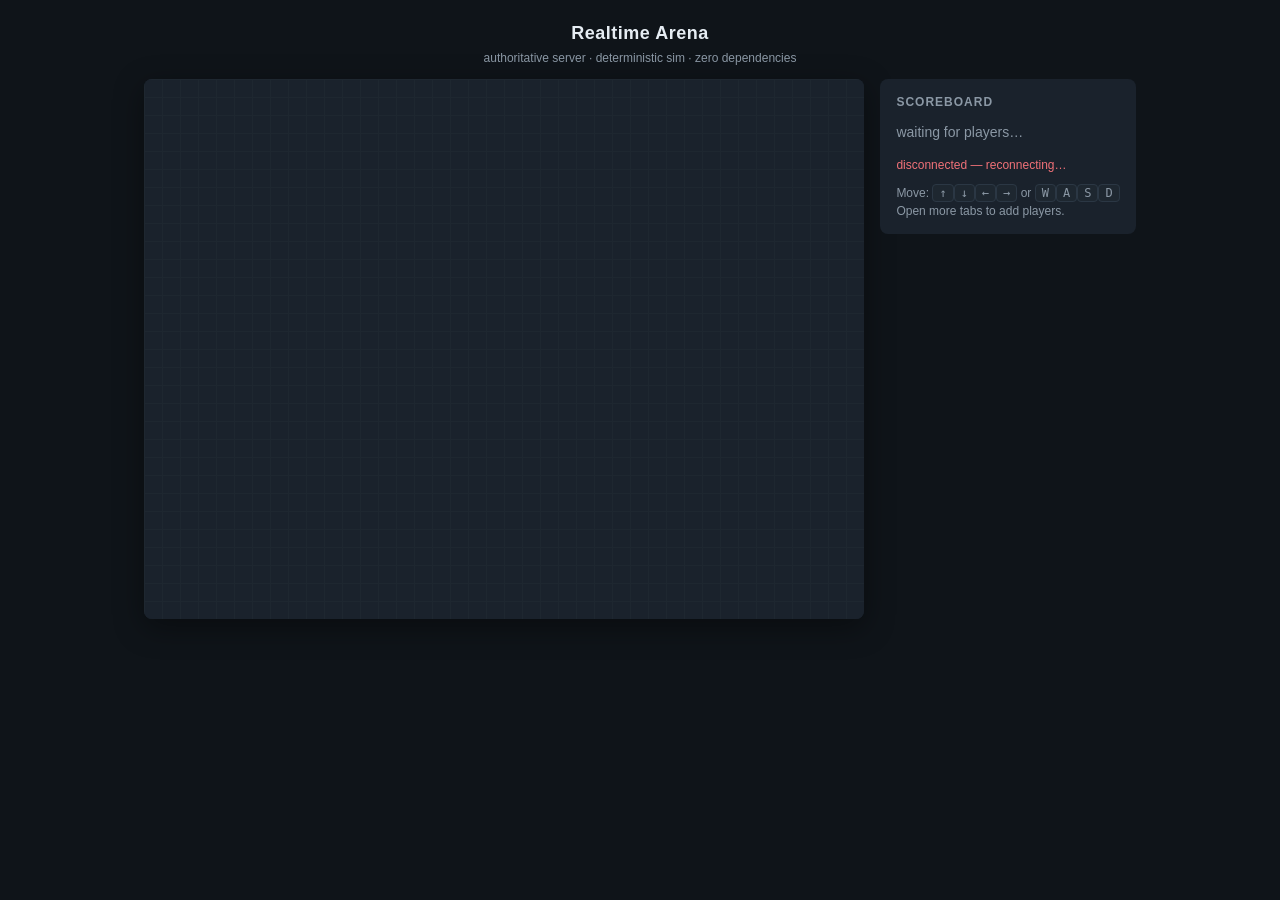
==== web/index.html @ bd16bb50 "Initial commit: authoritative realtime Snake arena Zero-dependency Go game server demonstrating game" ====
<!doctype html>
<html lang="en">
<head>
<meta charset="utf-8" />
<meta name="viewport" content="width=device-width, initial-scale=1" />
<title>Realtime Arena</title>
<style>
  :root {
    --bg: #0f1419;
    --panel: #1a222c;
    --grid: #1e2730;
    --text: #e6edf3;
    --muted: #8b98a5;
    --accent: #4cc38a;
    --food: #ffb454;
  }
  * { box-sizing: border-box; }
  body {
    margin: 0;
    background: var(--bg);
    color: var(--text);
    font: 14px/1.5 -apple-system, BlinkMacSystemFont, "Segoe UI", Roboto, sans-serif;
    display: flex;
    flex-direction: column;
    align-items: center;
    min-height: 100vh;
    padding: 16px;
  }
  h1 { font-size: 18px; margin: 4px 0 2px; letter-spacing: .5px; }
  .sub { color: var(--muted); margin-bottom: 12px; font-size: 12px; }
  .wrap { display: flex; gap: 16px; align-items: flex-start; flex-wrap: wrap; justify-content: center; }
  canvas {
    background: var(--panel);
    border-radius: 8px;
    box-shadow: 0 8px 30px rgba(0,0,0,.4);
    max-width: 100%;
    height: auto;
    image-rendering: pixelated;
  }
  .panel {
    background: var(--panel);
    border-radius: 8px;
    padding: 14px 16px;
    min-width: 200px;
  }
  .panel h2 { font-size: 12px; text-transform: uppercase; letter-spacing: 1px; color: var(--muted); margin: 0 0 8px; }
  .score { display: flex; justify-content: space-between; padding: 3px 0; }
  .score .dot { display: inline-block; width: 10px; height: 10px; border-radius: 2px; margin-right: 6px; vertical-align: middle; }
  .me { font-weight: 700; }
  .status { margin-top: 10px; font-size: 12px; color: var(--muted); }
  .status.live { color: var(--accent); }
  .status.down { color: #f07178; }
  kbd {
    background: var(--grid); border-radius: 4px; padding: 1px 6px;
    border: 1px solid #2b3744; font-size: 12px;
  }
  .hint { color: var(--muted); font-size: 12px; margin-top: 10px; }
</style>
</head>
<body>
  <h1>Realtime Arena</h1>
  <div class="sub">authoritative server · deterministic sim · zero dependencies</div>
  <div class="wrap">
    <canvas id="board" width="720" height="540"></canvas>
    <div class="panel">
      <h2>Scoreboard</h2>
      <div id="scores"></div>
      <div id="status" class="status">connecting…</div>
      <div class="hint">Move: <kbd>↑</kbd><kbd>↓</kbd><kbd>←</kbd><kbd>→</kbd> or <kbd>W</kbd><kbd>A</kbd><kbd>S</kbd><kbd>D</kbd><br>Open more tabs to add players.</div>
    </div>
  </div>
  <script type="module" src="app.js"></script>
</body>
</html>
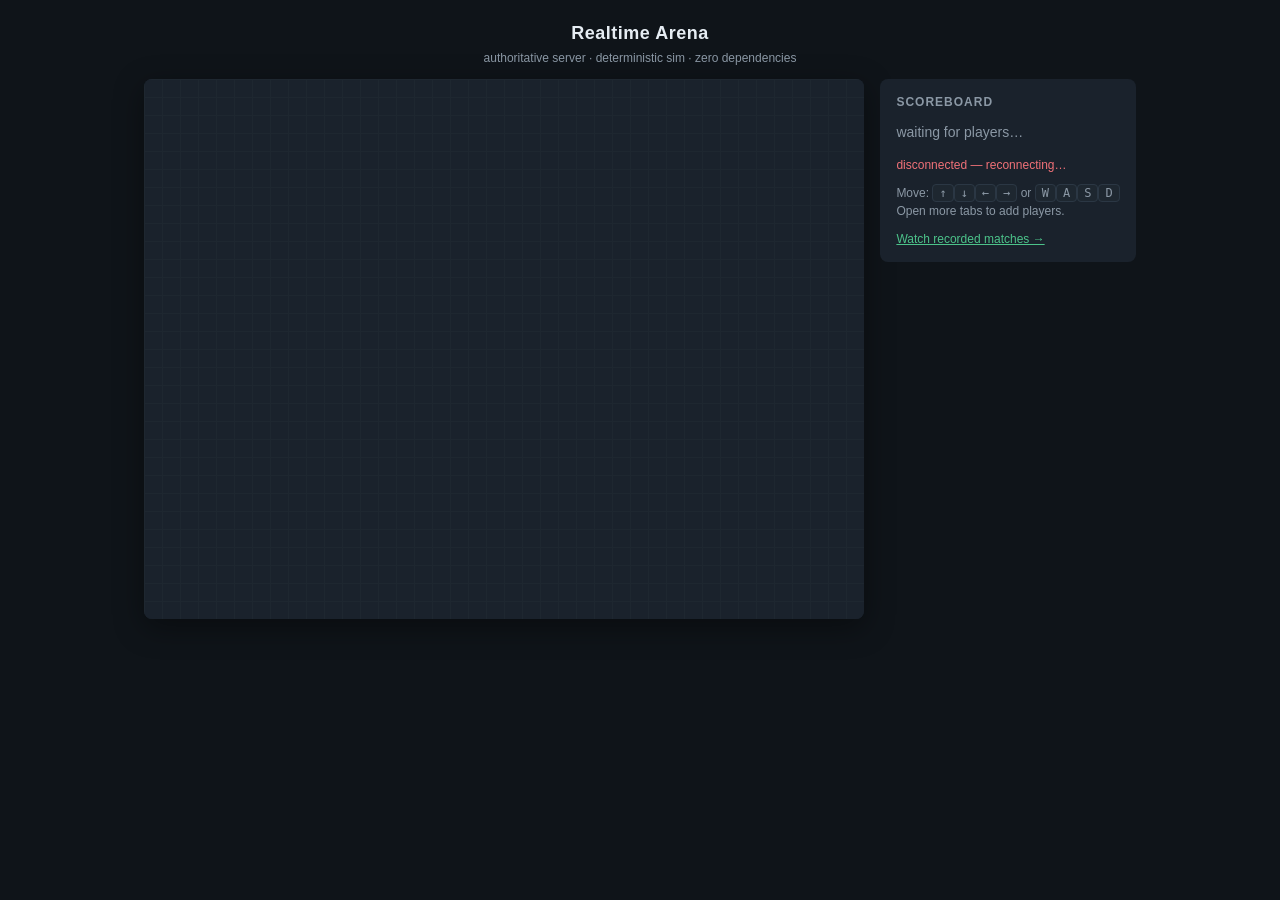
==== commit 0c70f97e: "feat(replay): record finished rounds and play them back in the browser Every round is recorded when " ====
--- a/web/index.html
+++ b/web/index.html
@@ -4,58 +4,7 @@
 <meta charset="utf-8" />
 <meta name="viewport" content="width=device-width, initial-scale=1" />
 <title>Realtime Arena</title>
-<style>
-  :root {
-    --bg: #0f1419;
-    --panel: #1a222c;
-    --grid: #1e2730;
-    --text: #e6edf3;
-    --muted: #8b98a5;
-    --accent: #4cc38a;
-    --food: #ffb454;
-  }
-  * { box-sizing: border-box; }
-  body {
-    margin: 0;
-    background: var(--bg);
-    color: var(--text);
-    font: 14px/1.5 -apple-system, BlinkMacSystemFont, "Segoe UI", Roboto, sans-serif;
-    display: flex;
-    flex-direction: column;
-    align-items: center;
-    min-height: 100vh;
-    padding: 16px;
-  }
-  h1 { font-size: 18px; margin: 4px 0 2px; letter-spacing: .5px; }
-  .sub { color: var(--muted); margin-bottom: 12px; font-size: 12px; }
-  .wrap { display: flex; gap: 16px; align-items: flex-start; flex-wrap: wrap; justify-content: center; }
-  canvas {
-    background: var(--panel);
-    border-radius: 8px;
-    box-shadow: 0 8px 30px rgba(0,0,0,.4);
-    max-width: 100%;
-    height: auto;
-    image-rendering: pixelated;
-  }
-  .panel {
-    background: var(--panel);
-    border-radius: 8px;
-    padding: 14px 16px;
-    min-width: 200px;
-  }
-  .panel h2 { font-size: 12px; text-transform: uppercase; letter-spacing: 1px; color: var(--muted); margin: 0 0 8px; }
-  .score { display: flex; justify-content: space-between; padding: 3px 0; }
-  .score .dot { display: inline-block; width: 10px; height: 10px; border-radius: 2px; margin-right: 6px; vertical-align: middle; }
-  .me { font-weight: 700; }
-  .status { margin-top: 10px; font-size: 12px; color: var(--muted); }
-  .status.live { color: var(--accent); }
-  .status.down { color: #f07178; }
-  kbd {
-    background: var(--grid); border-radius: 4px; padding: 1px 6px;
-    border: 1px solid #2b3744; font-size: 12px;
-  }
-  .hint { color: var(--muted); font-size: 12px; margin-top: 10px; }
-</style>
+<link rel="stylesheet" href="style.css" />
 </head>
 <body>
   <h1>Realtime Arena</h1>
@@ -67,6 +16,7 @@
       <div id="scores"></div>
       <div id="status" class="status">connecting…</div>
       <div class="hint">Move: <kbd>↑</kbd><kbd>↓</kbd><kbd>←</kbd><kbd>→</kbd> or <kbd>W</kbd><kbd>A</kbd><kbd>S</kbd><kbd>D</kbd><br>Open more tabs to add players.</div>
+      <div class="hint"><a href="replay.html">Watch recorded matches →</a></div>
     </div>
   </div>
   <script type="module" src="app.js"></script>
--- a/web/style.css
+++ b/web/style.css
@@ -0,0 +1,52 @@
+/* Shared by index.html (live) and replay.html (playback). */
+:root {
+  --bg: #0f1419;
+  --panel: #1a222c;
+  --grid: #1e2730;
+  --text: #e6edf3;
+  --muted: #8b98a5;
+  --accent: #4cc38a;
+  --food: #ffb454;
+}
+* { box-sizing: border-box; }
+body {
+  margin: 0;
+  background: var(--bg);
+  color: var(--text);
+  font: 14px/1.5 -apple-system, BlinkMacSystemFont, "Segoe UI", Roboto, sans-serif;
+  display: flex;
+  flex-direction: column;
+  align-items: center;
+  min-height: 100vh;
+  padding: 16px;
+}
+h1 { font-size: 18px; margin: 4px 0 2px; letter-spacing: .5px; }
+.sub { color: var(--muted); margin-bottom: 12px; font-size: 12px; }
+.wrap { display: flex; gap: 16px; align-items: flex-start; flex-wrap: wrap; justify-content: center; }
+canvas {
+  background: var(--panel);
+  border-radius: 8px;
+  box-shadow: 0 8px 30px rgba(0,0,0,.4);
+  max-width: 100%;
+  height: auto;
+  image-rendering: pixelated;
+}
+.panel {
+  background: var(--panel);
+  border-radius: 8px;
+  padding: 14px 16px;
+  min-width: 200px;
+}
+.panel h2 { font-size: 12px; text-transform: uppercase; letter-spacing: 1px; color: var(--muted); margin: 0 0 8px; }
+.score { display: flex; justify-content: space-between; padding: 3px 0; }
+.score .dot { display: inline-block; width: 10px; height: 10px; border-radius: 2px; margin-right: 6px; vertical-align: middle; }
+.me { font-weight: 700; }
+.status { margin-top: 10px; font-size: 12px; color: var(--muted); }
+.status.live { color: var(--accent); }
+.status.down { color: #f07178; }
+kbd {
+  background: var(--grid); border-radius: 4px; padding: 1px 6px;
+  border: 1px solid #2b3744; font-size: 12px;
+}
+.hint { color: var(--muted); font-size: 12px; margin-top: 10px; }
+.hint a { color: var(--accent); }
